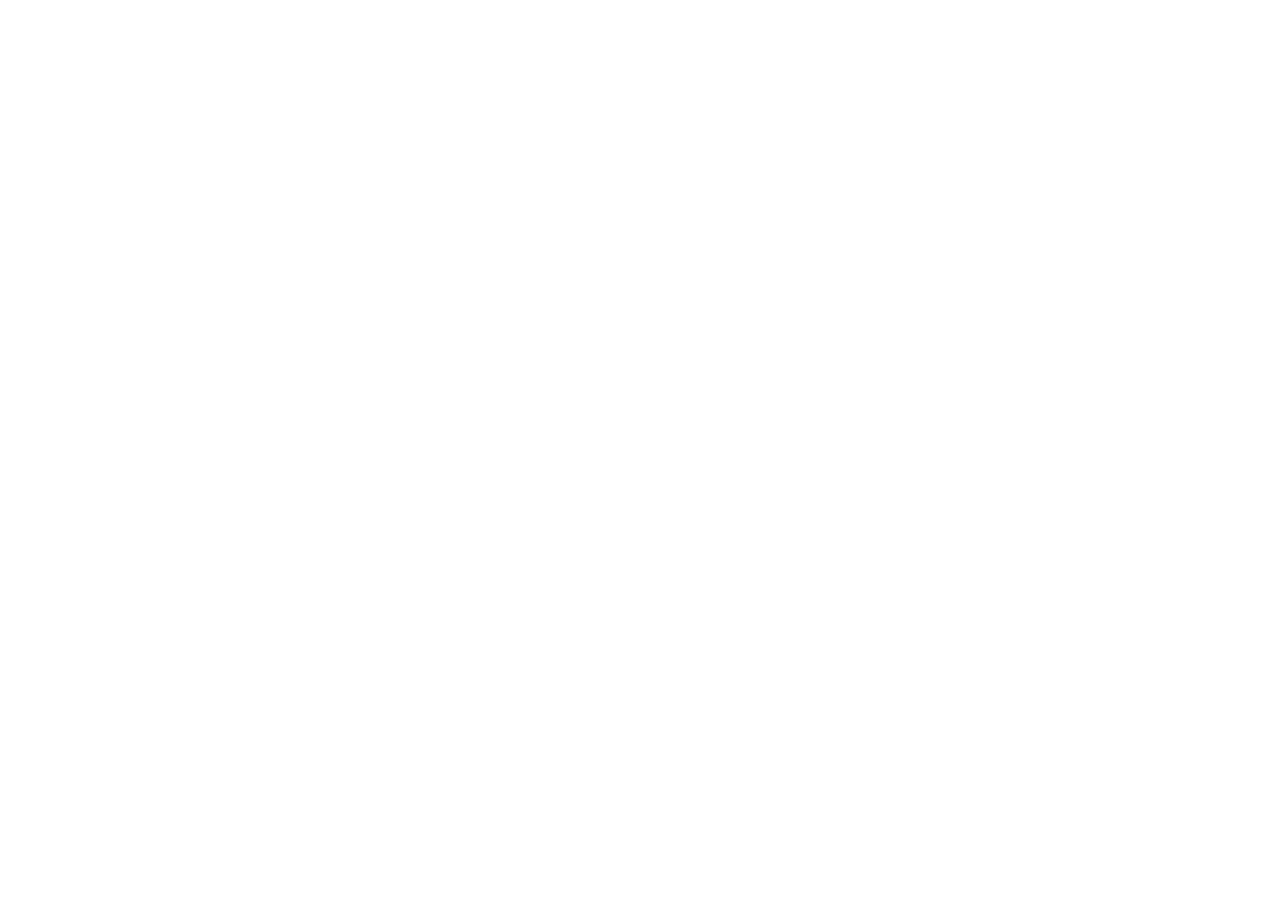
==== index.html @ a33dc024 "initializes file set up" ====
<!DOCTYPE html>
<!--[if lt IE 7]>      <html class="no-js lt-ie9 lt-ie8 lt-ie7"> <![endif]-->
<!--[if IE 7]>         <html class="no-js lt-ie9 lt-ie8"> <![endif]-->
<!--[if IE 8]>         <html class="no-js lt-ie9"> <![endif]-->
<!--[if gt IE 8]><!--> <html class="no-js"> <!--<![endif]-->
    <head>
        <meta charset="utf-8">
        <meta http-equiv="X-UA-Compatible" content="IE=edge">
        <title>Trivia Game</title>
        <meta name="description" content="">
        <meta name="viewport" content="width=device-width, initial-scale=1">
        <link rel="stylesheet" href="assets/css/reset.css">
        <link rel="stylesheet" href="assets/css/style.css">
        <link rel="stylesheet" href="https://stackpath.bootstrapcdn.com/bootstrap/4.3.1/css/bootstrap.min.css" integrity="sha384-ggOyR0iXCbMQv3Xipma34MD+dH/1fQ784/j6cY/iJTQUOhcWr7x9JvoRxT2MZw1T" crossorigin="anonymous">
    </head>
    <body>
        <!--[if lt IE 7]>
            <p class="browsehappy">You are using an <strong>outdated</strong> browser. Please <a href="#">upgrade your browser</a> to improve your experience.</p>
        <![endif]-->
        
        <script src="https://code.jquery.com/jquery-3.3.1.slim.min.js" integrity="sha384-q8i/X+965DzO0rT7abK41JStQIAqVgRVzpbzo5smXKp4YfRvH+8abtTE1Pi6jizo" crossorigin="anonymous"></script>
        <!-- <script src="https://cdnjs.cloudflare.com/ajax/libs/popper.js/1.14.7/umd/popper.min.js" integrity="sha384-UO2eT0CpHqdSJQ6hJty5KVphtPhzWj9WO1clHTMGa3JDZwrnQq4sF86dIHNDz0W1" crossorigin="anonymous"></script> -->
        <script src="https://stackpath.bootstrapcdn.com/bootstrap/4.3.1/js/bootstrap.min.js" integrity="sha384-JjSmVgyd0p3pXB1rRibZUAYoIIy6OrQ6VrjIEaFf/nJGzIxFDsf4x0xIM+B07jRM" crossorigin="anonymous"></script>
        <script src="assets/javascript/game.js"></script>
    </body>
</html>
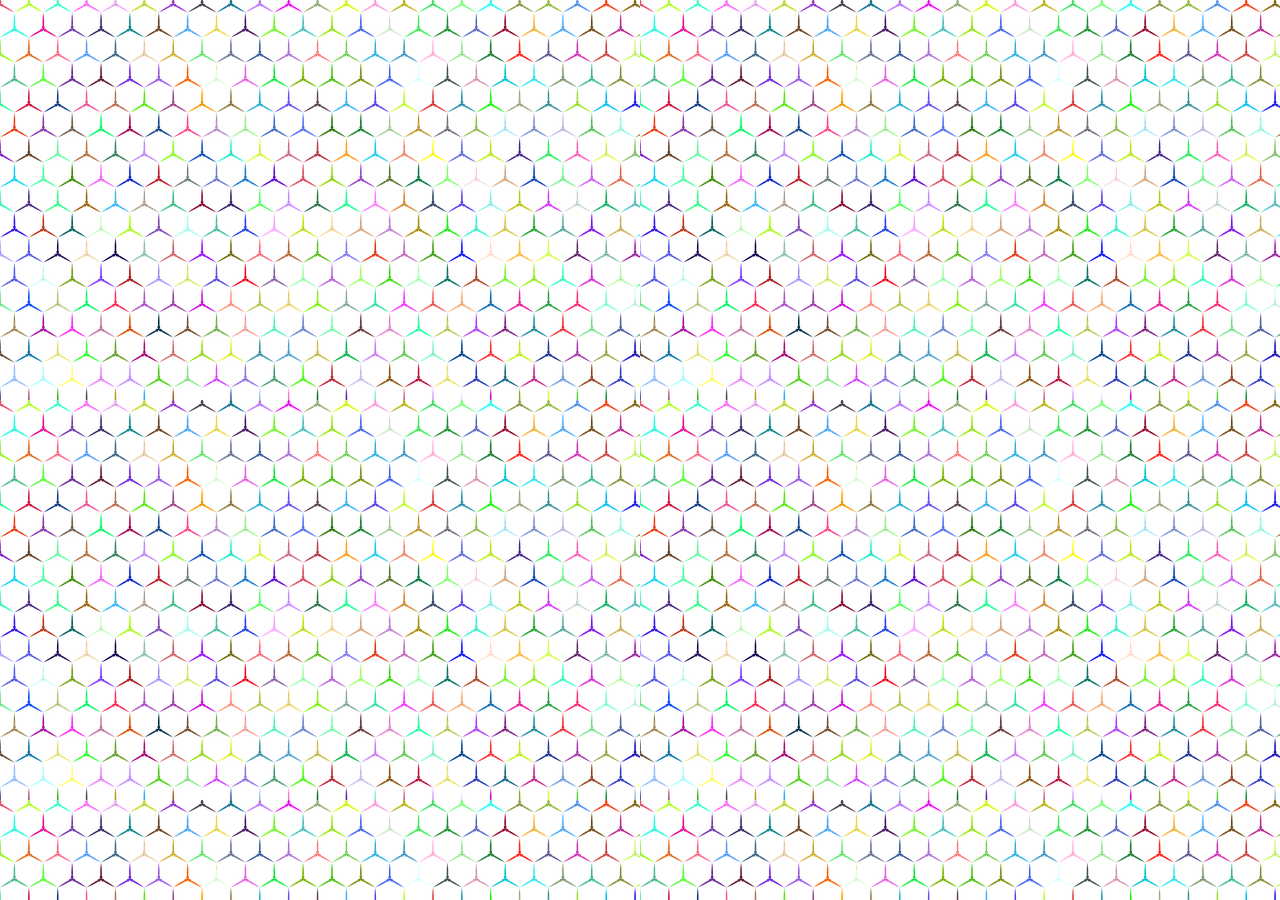
==== commit b6a1ecf0: "adds favicon" ====
--- a/index.html
+++ b/index.html
@@ -12,6 +12,8 @@
         <link rel="stylesheet" href="assets/css/reset.css">
         <link rel="stylesheet" href="assets/css/style.css">
         <link rel="stylesheet" href="https://stackpath.bootstrapcdn.com/bootstrap/4.3.1/css/bootstrap.min.css" integrity="sha384-ggOyR0iXCbMQv3Xipma34MD+dH/1fQ784/j6cY/iJTQUOhcWr7x9JvoRxT2MZw1T" crossorigin="anonymous">
+        <link rel="icon" type="image/png" href="assets/images/question.png">
+
     </head>
     <body>
         <!--[if lt IE 7]>
--- a/assets/css/style.css
+++ b/assets/css/style.css
@@ -0,0 +1,4 @@
+body{
+    background-image: url("../images/bg.png");
+    background-repeat: repeat;
+}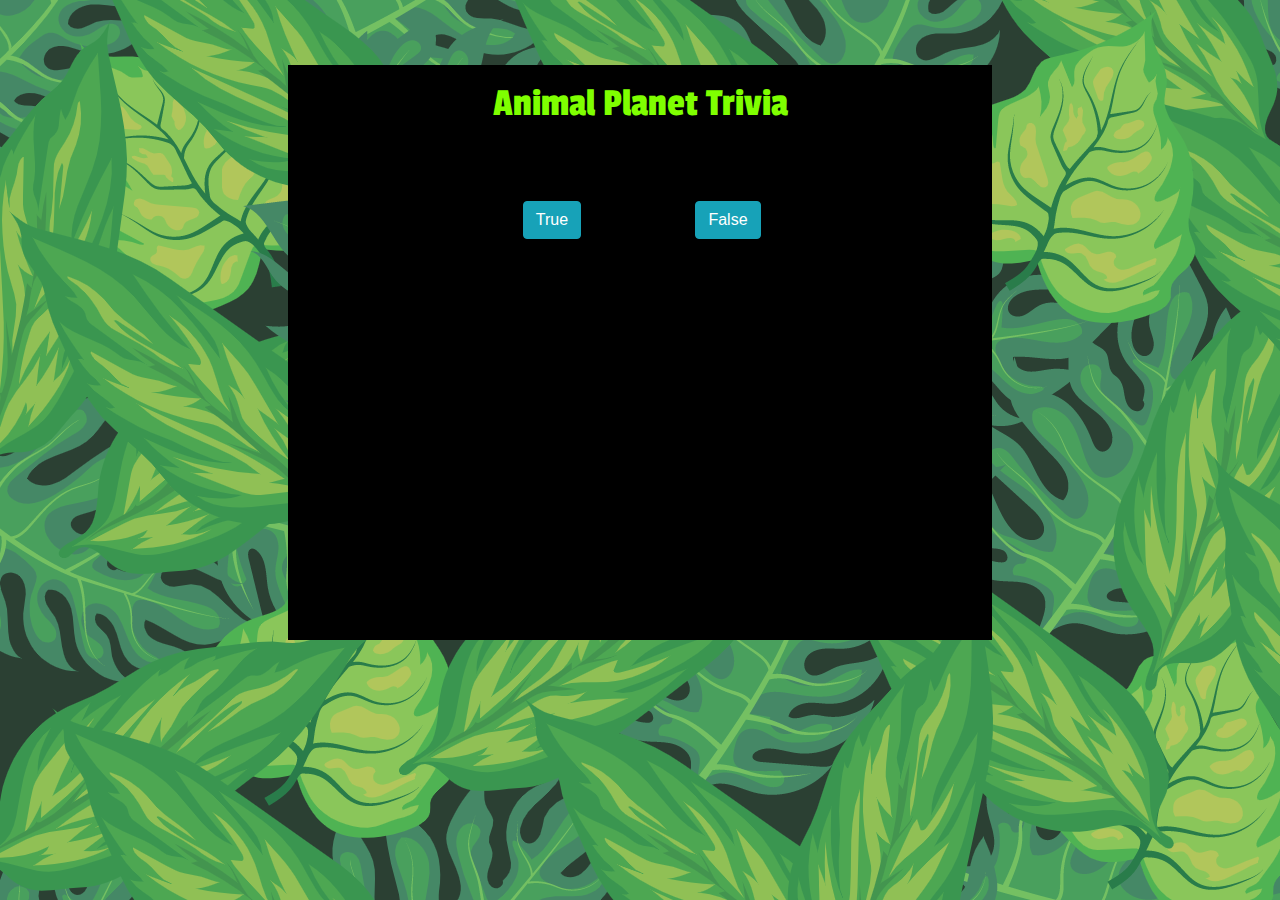
==== commit 0137798f: "updates styles and index, begins game.js" ====
--- a/index.html
+++ b/index.html
@@ -10,15 +10,50 @@
         <meta name="description" content="">
         <meta name="viewport" content="width=device-width, initial-scale=1">
         <link rel="stylesheet" href="assets/css/reset.css">
+        <link rel="stylesheet" href="https://stackpath.bootstrapcdn.com/bootstrap/4.3.1/css/bootstrap.min.css" integrity="sha384-ggOyR0iXCbMQv3Xipma34MD+dH/1fQ784/j6cY/iJTQUOhcWr7x9JvoRxT2MZw1T" crossorigin="anonymous">
         <link rel="stylesheet" href="assets/css/style.css">
-        <link rel="stylesheet" href="https://stackpath.bootstrapcdn.com/bootstrap/4.3.1/css/bootstrap.min.css" integrity="sha384-ggOyR0iXCbMQv3Xipma34MD+dH/1fQ784/j6cY/iJTQUOhcWr7x9JvoRxT2MZw1T" crossorigin="anonymous">
         <link rel="icon" type="image/png" href="assets/images/question.png">
+        <link href="https://fonts.googleapis.com/css?family=Open+Sans|Passion+One&display=swap" rel="stylesheet">
 
     </head>
     <body>
         <!--[if lt IE 7]>
             <p class="browsehappy">You are using an <strong>outdated</strong> browser. Please <a href="#">upgrade your browser</a> to improve your experience.</p>
         <![endif]-->
+
+        <div class="container">
+            <div class="row">
+                <div class="col-md-12 title">
+                    <h1>Animal Planet Trivia</h1>
+                </div>
+            </div>
+            <div class="row">
+                <div class="col-md-12 question">
+                    <!-- question gets written here -->
+                </div>
+            </div>
+            <div class="row">
+                <div class="col-md-3"></div>
+                <div class="col-md-3 option">
+                    <!-- true button goes here -->
+                    <button type="button" class="btn btn-info">True</button>
+                </div>
+                <div class="col-md-3 option">
+                    <!-- false button goes here -->
+                    <button type="button" class="btn btn-info">False</button>
+                </div>
+                <div class="col-md-3"></div>
+            </div>
+            <div class="row">
+                <div class="col-md-12 info">
+                    <!-- answer info goes here -->
+                </div>
+            </div>
+
+
+        </div>
+
+
         
         <script src="https://code.jquery.com/jquery-3.3.1.slim.min.js" integrity="sha384-q8i/X+965DzO0rT7abK41JStQIAqVgRVzpbzo5smXKp4YfRvH+8abtTE1Pi6jizo" crossorigin="anonymous"></script>
         <!-- <script src="https://cdnjs.cloudflare.com/ajax/libs/popper.js/1.14.7/umd/popper.min.js" integrity="sha384-UO2eT0CpHqdSJQ6hJty5KVphtPhzWj9WO1clHTMGa3JDZwrnQq4sF86dIHNDz0W1" crossorigin="anonymous"></script> -->
--- a/assets/css/style.css
+++ b/assets/css/style.css
@@ -1,4 +1,29 @@
 body{
-    background-image: url("../images/bg.png");
+    background-image: url("../images/jungle.png");
     background-repeat: repeat;
+}
+.container{
+    background: black;
+    width: 55%;
+    height: 575px;
+    margin-top: 65px;
+}
+.title{
+    margin: 15px 0px;
+}
+h1{
+    font-family: 'Passion One', cursive;
+    color: chartreuse;
+    text-align: center;
+}
+.question{
+    margin: 25px 0px;
+}
+.option{
+    display: flex;
+    justify-content: center;
+    align-items: center;
+}
+p{
+    font-family: 'Open Sans', sans-serif;
 }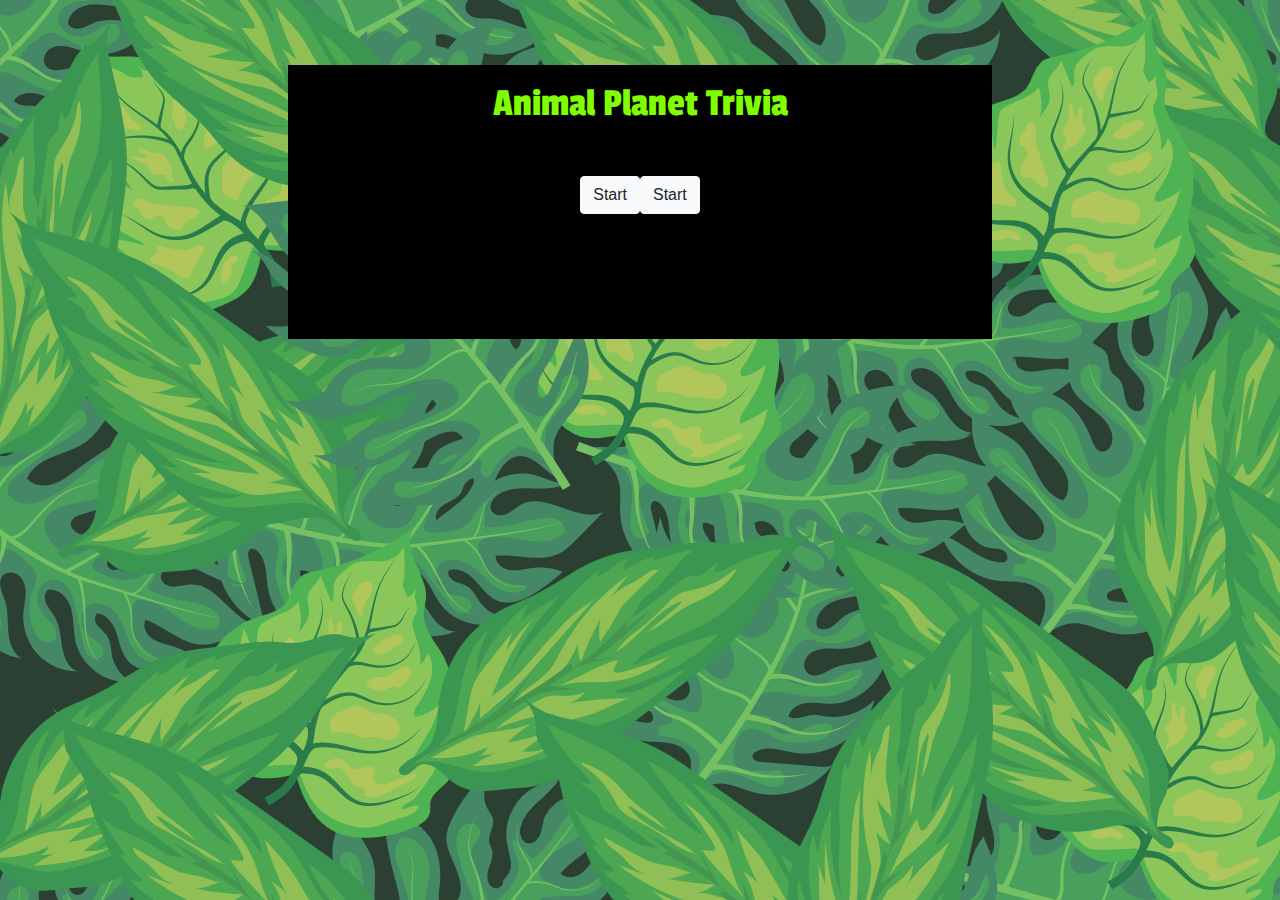
==== commit 1c3111a0: "updates game.js - adds start button click to display random question" ====
--- a/index.html
+++ b/index.html
@@ -28,7 +28,7 @@
                 </div>
             </div>
             <div class="row">
-                <div class="col-md-12 question">
+                <div id="start" class="col-md-12 question">
                     <!-- question gets written here -->
                 </div>
             </div>
--- a/assets/css/style.css
+++ b/assets/css/style.css
@@ -5,7 +5,7 @@
 .container{
     background: black;
     width: 55%;
-    height: 575px;
+    /* height: 575px; */
     margin-top: 65px;
 }
 .title{
@@ -16,14 +16,15 @@
     color: chartreuse;
     text-align: center;
 }
-.question{
+.question, .option, .info{
+    display: flex;
+    justify-content: center;
+    /* align-items: center; */
     margin: 25px 0px;
 }
-.option{
-    display: flex;
-    justify-content: center;
-    align-items: center;
-}
+
 p{
     font-family: 'Open Sans', sans-serif;
-}+    color: whitesmoke;
+    text-align: center;
+}
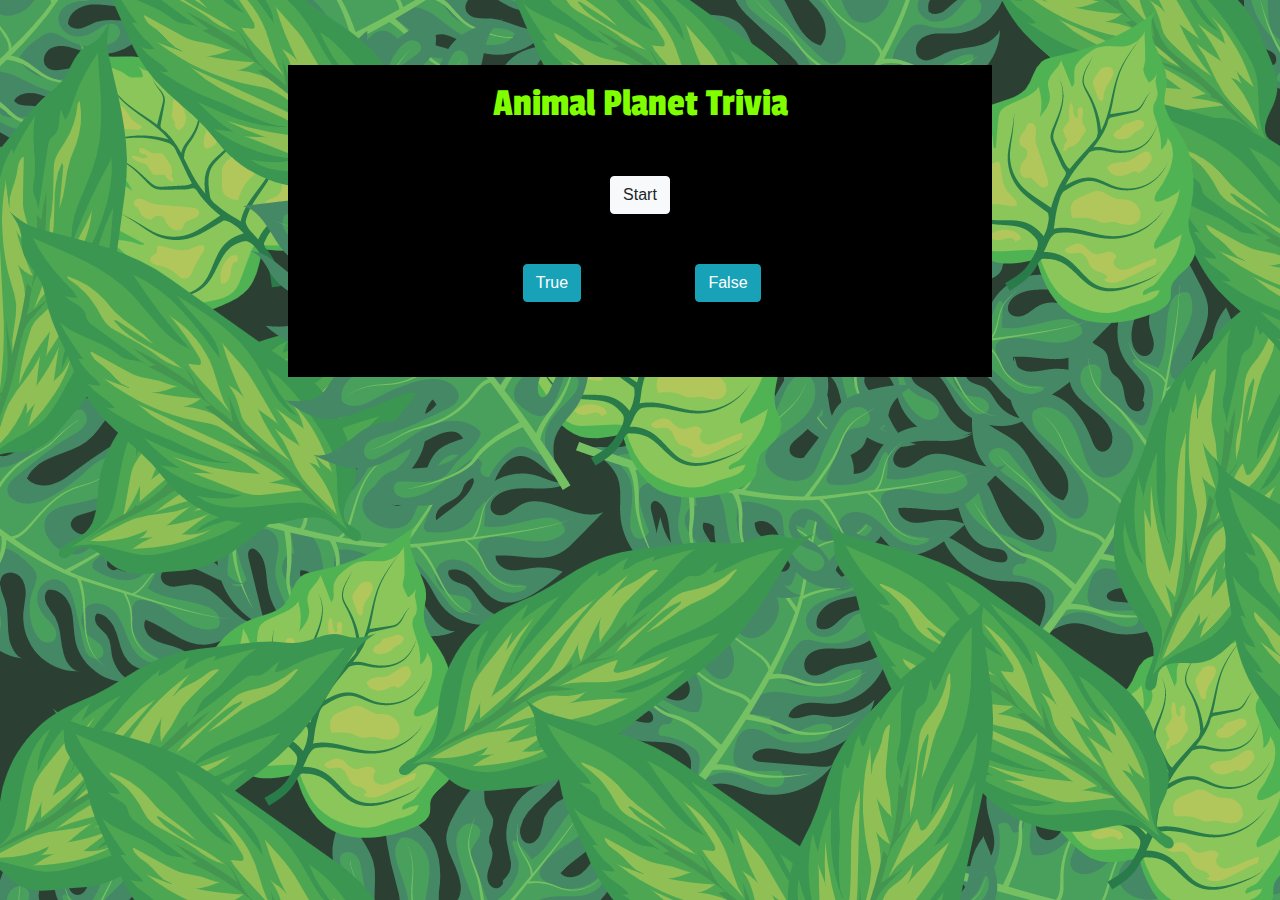
==== commit 5e2280b4: "updates game.js - gets random question, true/false buttons work, gets next question: need to add tim" ====
--- a/index.html
+++ b/index.html
@@ -36,16 +36,16 @@
                 <div class="col-md-3"></div>
                 <div class="col-md-3 option">
                     <!-- true button goes here -->
-                    <button type="button" class="btn btn-info">True</button>
+                    <button id="affirmative" type="button" class="btn btn-info">True</button>
                 </div>
                 <div class="col-md-3 option">
                     <!-- false button goes here -->
-                    <button type="button" class="btn btn-info">False</button>
+                    <button id="negative" type="button" class="btn btn-info">False</button>
                 </div>
                 <div class="col-md-3"></div>
             </div>
             <div class="row">
-                <div class="col-md-12 info">
+                <div id="more-info" class="col-md-12 info">
                     <!-- answer info goes here -->
                 </div>
             </div>
--- a/assets/css/style.css
+++ b/assets/css/style.css
@@ -28,3 +28,15 @@
     color: whitesmoke;
     text-align: center;
 }
+.affirm, .affirm:hover{
+    background: green;
+    border: none;
+}
+.neg, .neg:hover{
+    background: red;
+    border: none;
+}
+.neutral, .neutral:hover{
+    background: grey;
+    border: none;
+}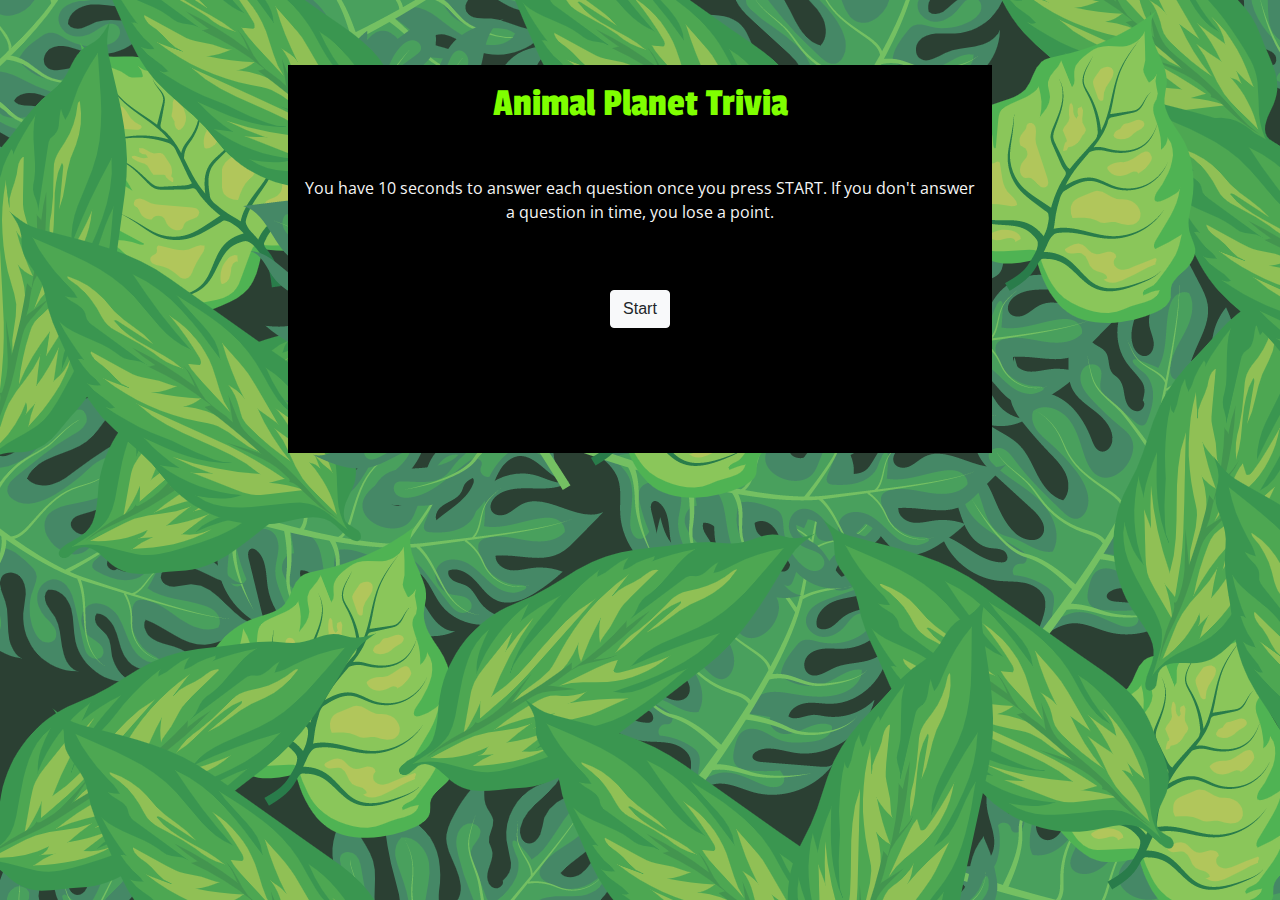
==== commit 3a6808f4: "updates index.html & game.js - t/f buttons hidden until start pressed, adds delay before next questi" ====
--- a/index.html
+++ b/index.html
@@ -28,19 +28,24 @@
                 </div>
             </div>
             <div class="row">
+                <div id="readout" class="col-md-12 instructions">
+                    <!-- game instructions & readouts go here -->
+                </div>
+            </div>
+            <div class="row">
                 <div id="start" class="col-md-12 question">
                     <!-- question gets written here -->
                 </div>
             </div>
             <div class="row">
                 <div class="col-md-3"></div>
-                <div class="col-md-3 option">
+                <div id="yes" class="col-md-3 option">
                     <!-- true button goes here -->
-                    <button id="affirmative" type="button" class="btn btn-info">True</button>
+                    <!-- <button id="affirmative" type="button" class="btn btn-info">True</button> -->
                 </div>
-                <div class="col-md-3 option">
+                <div id="no" class="col-md-3 option">
                     <!-- false button goes here -->
-                    <button id="negative" type="button" class="btn btn-info">False</button>
+                    <!-- <button id="negative" type="button" class="btn btn-info">False</button> -->
                 </div>
                 <div class="col-md-3"></div>
             </div>
--- a/assets/css/style.css
+++ b/assets/css/style.css
@@ -16,7 +16,7 @@
     color: chartreuse;
     text-align: center;
 }
-.question, .option, .info{
+.question, .option, .info, .instructions{
     display: flex;
     justify-content: center;
     /* align-items: center; */
@@ -27,6 +27,13 @@
     font-family: 'Open Sans', sans-serif;
     color: whitesmoke;
     text-align: center;
+}
+.gameOver{
+    font-family: 'Open Sans', sans-serif;
+    font-size: 24px;
+    color: red;
+    text-transform: uppercase;
+    text-align:center;
 }
 .affirm, .affirm:hover{
     background: green;
@@ -39,4 +46,4 @@
 .neutral, .neutral:hover{
     background: grey;
     border: none;
-}+}
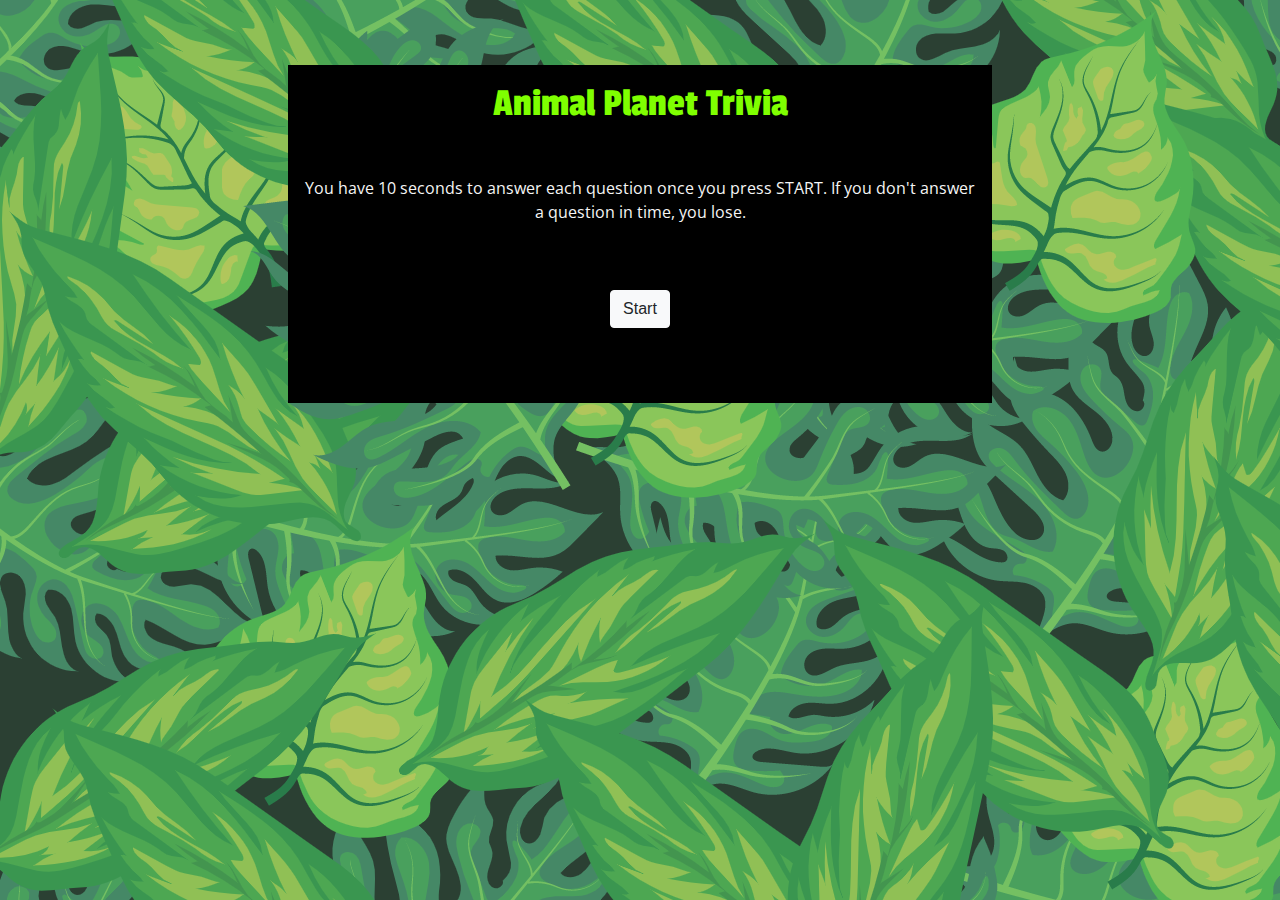
==== commit 1ee2237d: "updates game.js - true/false buttons work, timer per question does not" ====
--- a/index.html
+++ b/index.html
@@ -37,17 +37,12 @@
                     <!-- question gets written here -->
                 </div>
             </div>
-            <div class="row">
-                <div class="col-md-3"></div>
-                <div id="yes" class="col-md-3 option">
-                    <!-- true button goes here -->
-                    <!-- <button id="affirmative" type="button" class="btn btn-info">True</button> -->
-                </div>
-                <div id="no" class="col-md-3 option">
+            <div id="choice" class="row">
+                <!-- <div class="col-md-3"></div> -->
+                    <!-- true button gets written here -->
+
                     <!-- false button goes here -->
-                    <!-- <button id="negative" type="button" class="btn btn-info">False</button> -->
-                </div>
-                <div class="col-md-3"></div>
+                <!-- <div class="col-md-3"></div> -->
             </div>
             <div class="row">
                 <div id="more-info" class="col-md-12 info">
--- a/assets/css/style.css
+++ b/assets/css/style.css
@@ -47,3 +47,6 @@
     background: grey;
     border: none;
 }
+.timer{
+    line-height: 1.2em;
+}
